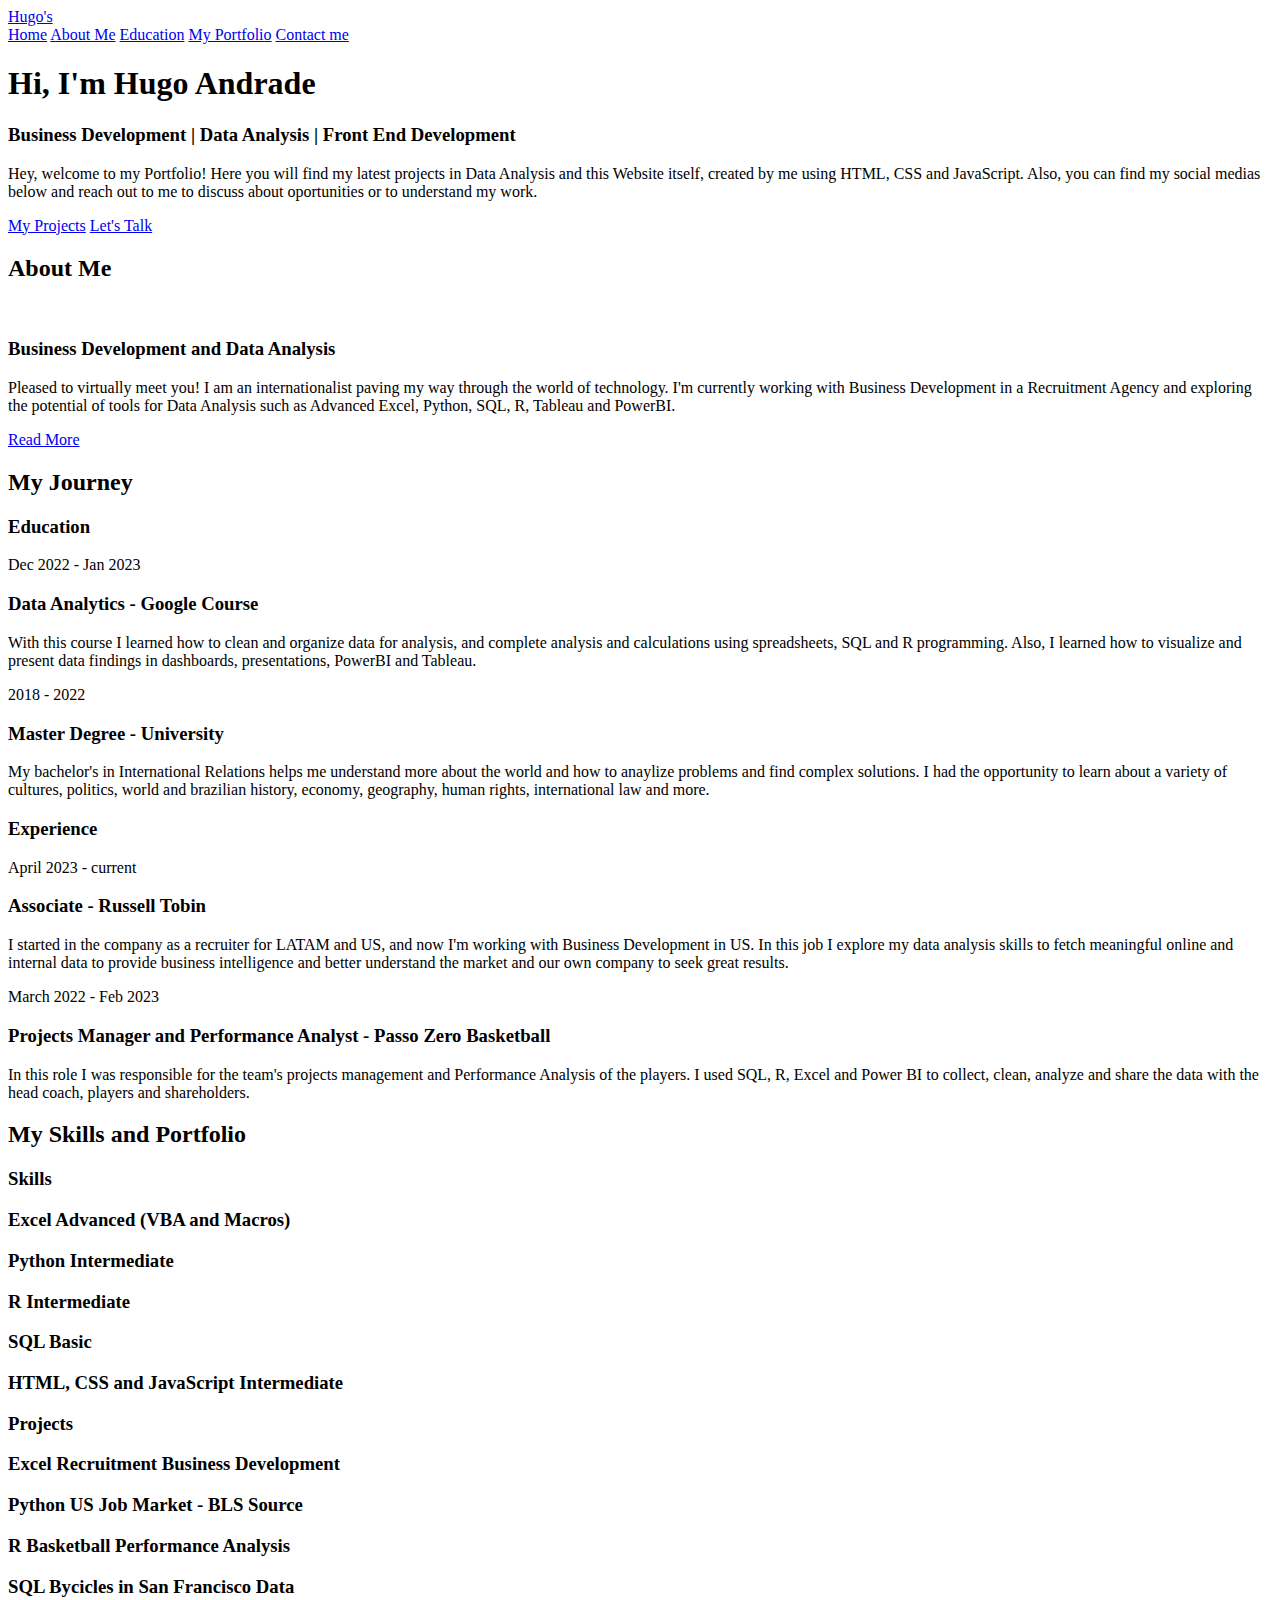
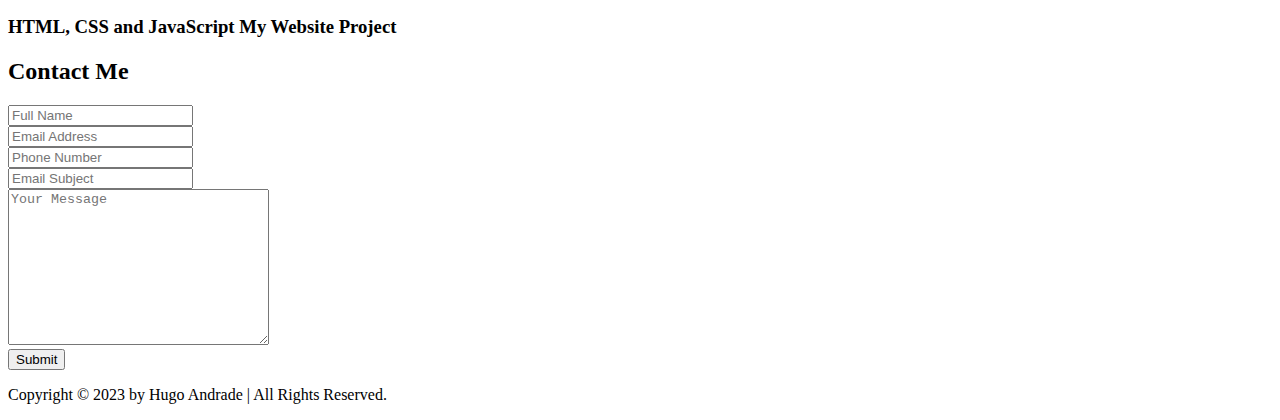
==== index.html @ 0be63600 "href update and grammar correction" ====
<!DOCTYPE html>
<html lang="en">

<head>
    <meta charset="UTF-8">
    <meta name="viewport" content="width=device-width, initial-scale=1.0">
    <title>Hugo's</title>

    <!-------- referenciando o css --------->
    <link rel="stylesheet" href="./css/style.css">
    <link rel="stylesheet" href="./css/all.css">
</head>

<body>

    <!-------- header and navbar ------->
    <header class="header">
        <a href="#" class="logo">Hugo's</a>

        <div><i class="fa-solid fa-bars" id="menu-icon"></i></div>

        <nav class="navbar">
            <a href="#home">Home</a>
            <a href="#about">About Me</a>
            <a href="#education">Education</a>
            <a href="#skills">My Portfolio</a>
            <a href="#contact">Contact me</a>

            <span class="active-nav"></span>
        </nav>
    </header>
    <!----X---- header and navbar ----X--->

    <!------- first content section -------->
    <section class="home" id="home">
        <div class="home-content">
            <h1>Hi, I'm Hugo Andrade</h1>
            <h3>Business Development | Data Analysis | Front End Development</h3>
            <p>Hey, welcome to my Portfolio! Here you will find my latest projects in Data Analysis and this Website
                itself, created by me using HTML, CSS and JavaScript. Also, you can find my social medias below and
                reach out to me to discuss about oportunities or to understand my work. </p>
            <div class="btn-box"> <!-- contact options buttons -->
                <a href="#" class="btns">My Projects</a>
                <a href="#" class="btns">Let's Talk</a>
            </div>
        </div>

        <div class="home-social"> <!-- social media buttons -->
            <a href="https://www.linkedin.com/in/hugo-andrade-5a9615271/"><i class="fa-brands fa-linkedin-in"></i></a>
            <a href="https://www.instagram.com/andrade_h/"><i class="fa-brands fa-instagram"></i></a>
            <a href="https://github.com/hgt154"><i class="fa-brands fa-github"></i></a>
            <a href="#"><i class="fa-brands fa-kaggle"></i></a>
        </div>
    </section>
    <!---X---- first content section ----X---->

    <!------- about section -------->
    <section class="about" id="about">
        <h2 class="heading">About <span>Me</span></h2>

        <div class="about-img">
            <img src="images/avatar.png" alt="">
            <span class="circle-spin"></span>
        </div>

        <div class="about-content">
            <h3>Business Development and Data Analysis</h3>
            <p>Pleased to virtually meet you! I am an internationalist paving my way through the world of technology. I'm
                currently working with Business Development in a Recruitment Agency and exploring the potential of tools
                for Data Analysis such as Advanced Excel, Python, SQL, R, Tableau and PowerBI.</p>

            <div class="btn-box about">
                <a href="#" class="btns">Read More</a>
            </div>
        </div>
    </section>
    <!---X---- about section ----X---->

    <!------- my journey section -------->
    <section class="education" id="education">
        <h2 class="heading">My <span>Journey</span></h2>

        <div class="education-row">

            <!------- education div -------->
            <div class="education-column">
                <h3 class="title">Education</h3>

                <div class="education-content">
                    <div class="content">
                        <div class="year"><i class="fa-regular fa-calendar"></i> Dec 2022 - Jan 2023</div>
                        <h3>Data Analytics - Google Course</h3>
                        <p>With this course I learned how to clean and organize data for analysis, and complete analysis
                            and calculations using spreadsheets, SQL and R programming. Also, I learned how to visualize
                            and
                            present data findings in dashboards, presentations, PowerBI and Tableau.</p>
                    </div>
                </div>

                <div class="education-box">
                    <div class="education-content">
                        <div class="content">
                            <div class="year"><i class="fa-regular fa-calendar"></i> 2018 - 2022</div>
                            <h3>Master Degree - University</h3>
                            <p>My bachelor's in International Relations helps me understand more about the world and how
                                to anaylize problems and find complex solutions. I had
                                the opportunity to learn about a variety of cultures, politics, world and brazilian
                                history, economy,
                                geography, human rights, international law and more.</p>
                        </div>
                    </div>
                </div>
            </div>
            <!---X---- education div ----X---->

            <!------- experience div -------->
            <div class="education-column">
                <h3 class="title">Experience</h3>

                <div class="education-box">
                    <div class="education-content">
                        <div class="content">
                            <div class="year"><i class="fa-regular fa-calendar"></i>April 2023 - current</div>
                            <h3>Associate - Russell Tobin</h3>
                            <p>I started in the company as a recruiter for LATAM and US, and now I'm working with
                                Business Development in US. In this job I explore my data analysis skills to fetch
                                meaningful online and internal data to provide business intelligence and better
                                understand
                                the market and our own company to seek great results.</p>
                        </div>
                    </div>

                    <div class="education-content">
                        <div class="content">
                            <div class="year"><i class="fa-regular fa-calendar"></i> March 2022 - Feb 2023</div>
                            <h3>Projects Manager and Performance Analyst - Passo Zero Basketball</h3>
                            <p>In this role I was responsible for the team's projects management and Performance
                                Analysis of the players. I used SQL, R, Excel and Power BI to collect, clean, analyze
                                and share the data with the head coach, players and shareholders.</p>
                        </div>
                    </div>
                </div>
            </div>
            <!---X---- experience div ----X---->
        </div>
    </section>
    <!---X---- my journey section ----X---->

    <!------- skills and portfolio presentation section -------->
    <section class="skills" id="skills">
        <h2 class="heading">My <span>Skills and Portfolio</span></h2>

        <div class="skills-row">
            <!------- skills div -------->
            <div class="skills-column">
                <h3 class="title">Skills</h3>

                <div class="skills-box">
                    <div class="skills-content">
                        <div class="progress">
                            <h3>Excel <span>Advanced (VBA and Macros)</span></h3>
                        </div>

                        <div class="progress">
                            <h3>Python <span>Intermediate</span></h3>
                        </div>

                        <div class="progress">
                            <h3>R <span>Intermediate</span></h3>
                        </div>

                        <div class="progress">
                            <h3>SQL <span>Basic</span></h3>
                        </div>

                        <div class="progress">
                            <h3>HTML, CSS and JavaScript <span>Intermediate</span></h3>
                        </div>
                    </div>
                </div>
            </div>
            <!---X---- skills div ----X---->

            <!------- portfolio div -------->
            <div class="skills-column">
                <h3 class="title">Projects</h3>

                <div class="skills-box">
                    <div class="skills-content">
                        <div class="progress">
                            <h3>Excel <span>Recruitment Business Development</span></h3>
                        </div>

                        <div class="progress">
                            <h3>Python <span>US Job Market - BLS Source</span></h3>
                        </div>

                        <div class="progress">
                            <h3>R <span>Basketball Performance Analysis</span></h3>
                        </div>

                        <div class="progress">
                            <h3>SQL <span>Bycicles in San Francisco Data</span></h3>
                        </div>

                        <div class="progress">
                            <h3>HTML, CSS and JavaScript <span>My Website Project</span></h3>
                        </div>
                    </div>
                </div>
            </div>
            <!---X---- portfolio div ----X---->
        </div>
    </section>
    <!---X---- skills and portfolio presentation section ----X---->

    <!------- contact section -------->
    <section class="contact" id="contact">
        <h2 class="heading">Contact <span>Me</span></h2>

        <form action="#">
            <div class="input-box">
                <div class="input-field">
                    <input type="text" placeholder="Full Name" required>
                    <span class="focus"></span>
                </div>
                <div class="input-field">
                    <input type="text" placeholder="Email Address" required>
                    <span class="focus"></span>
                </div>
            </div>

            <div class="input-box">
                <div class="input-field">
                    <input type="number" placeholder="Phone Number" required>
                    <span class="focus"></span>
                </div>
                <div class="input-field">
                    <input type="text" placeholder="Email Subject" required>
                    <span class="focus"></span>
                </div>
            </div>

            <div class="textarea-field">
                <textarea name="" id="" cols="30" rows="10" placeholder="Your Message" required></textarea>
                <span class="focus"></span>
            </div>

            <div class="btn-box form">
                <button type="submit" class="btns">Submit</button>
            </div>
        </form>
    </section>
    <!---X---- contact section ----X---->

    <!------- footer section -------->
    <footer class="footer">
        <div class="footer-text">
            <p>Copyright &copy; 2023 by Hugo Andrade | All Rights Reserved.</p>
        </div>

        <div class="footer-iconTop">
            <a href="#"><i class="fa-solid fa-arrow-up"></i></a>
        </div>
    </footer>
    <!---X---- footer section ----X---->

    <!------- referenciando o javascript -------->
    <script src="js/main.js"></script>
</body>

</html>
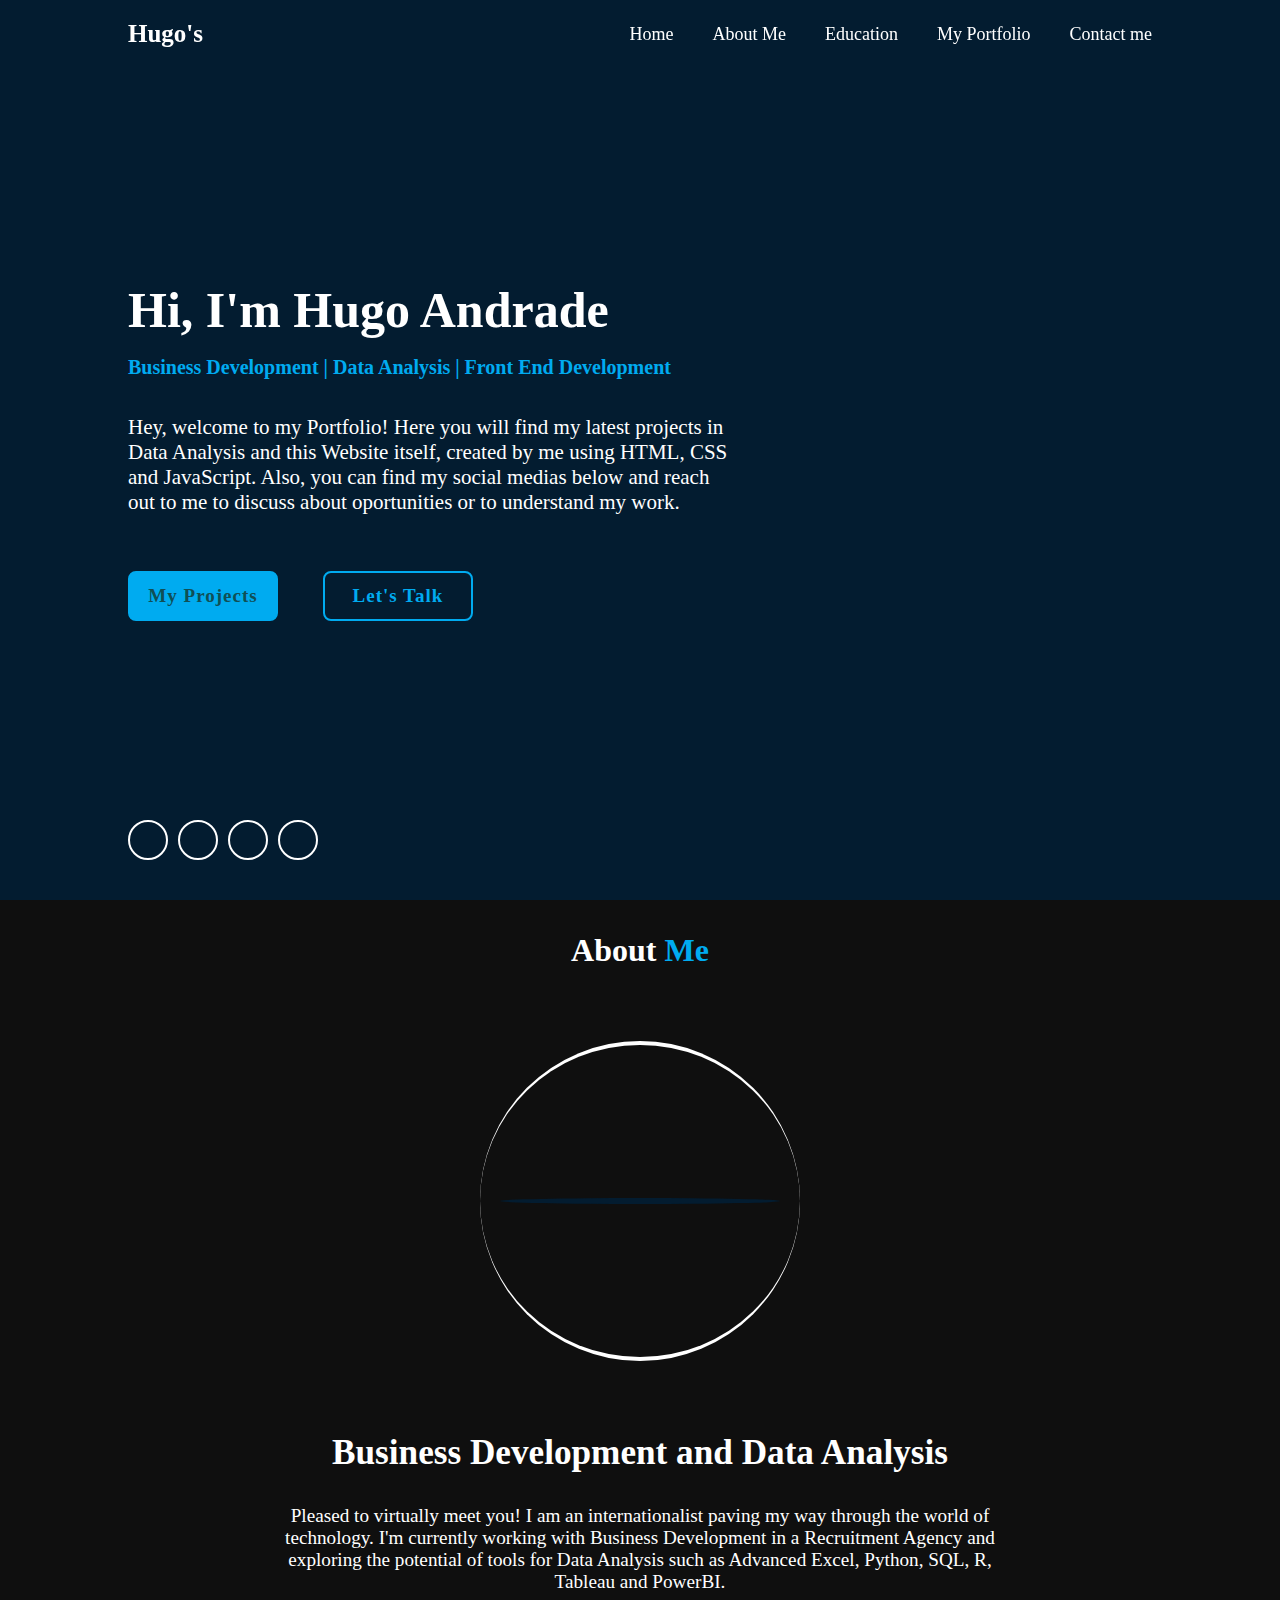
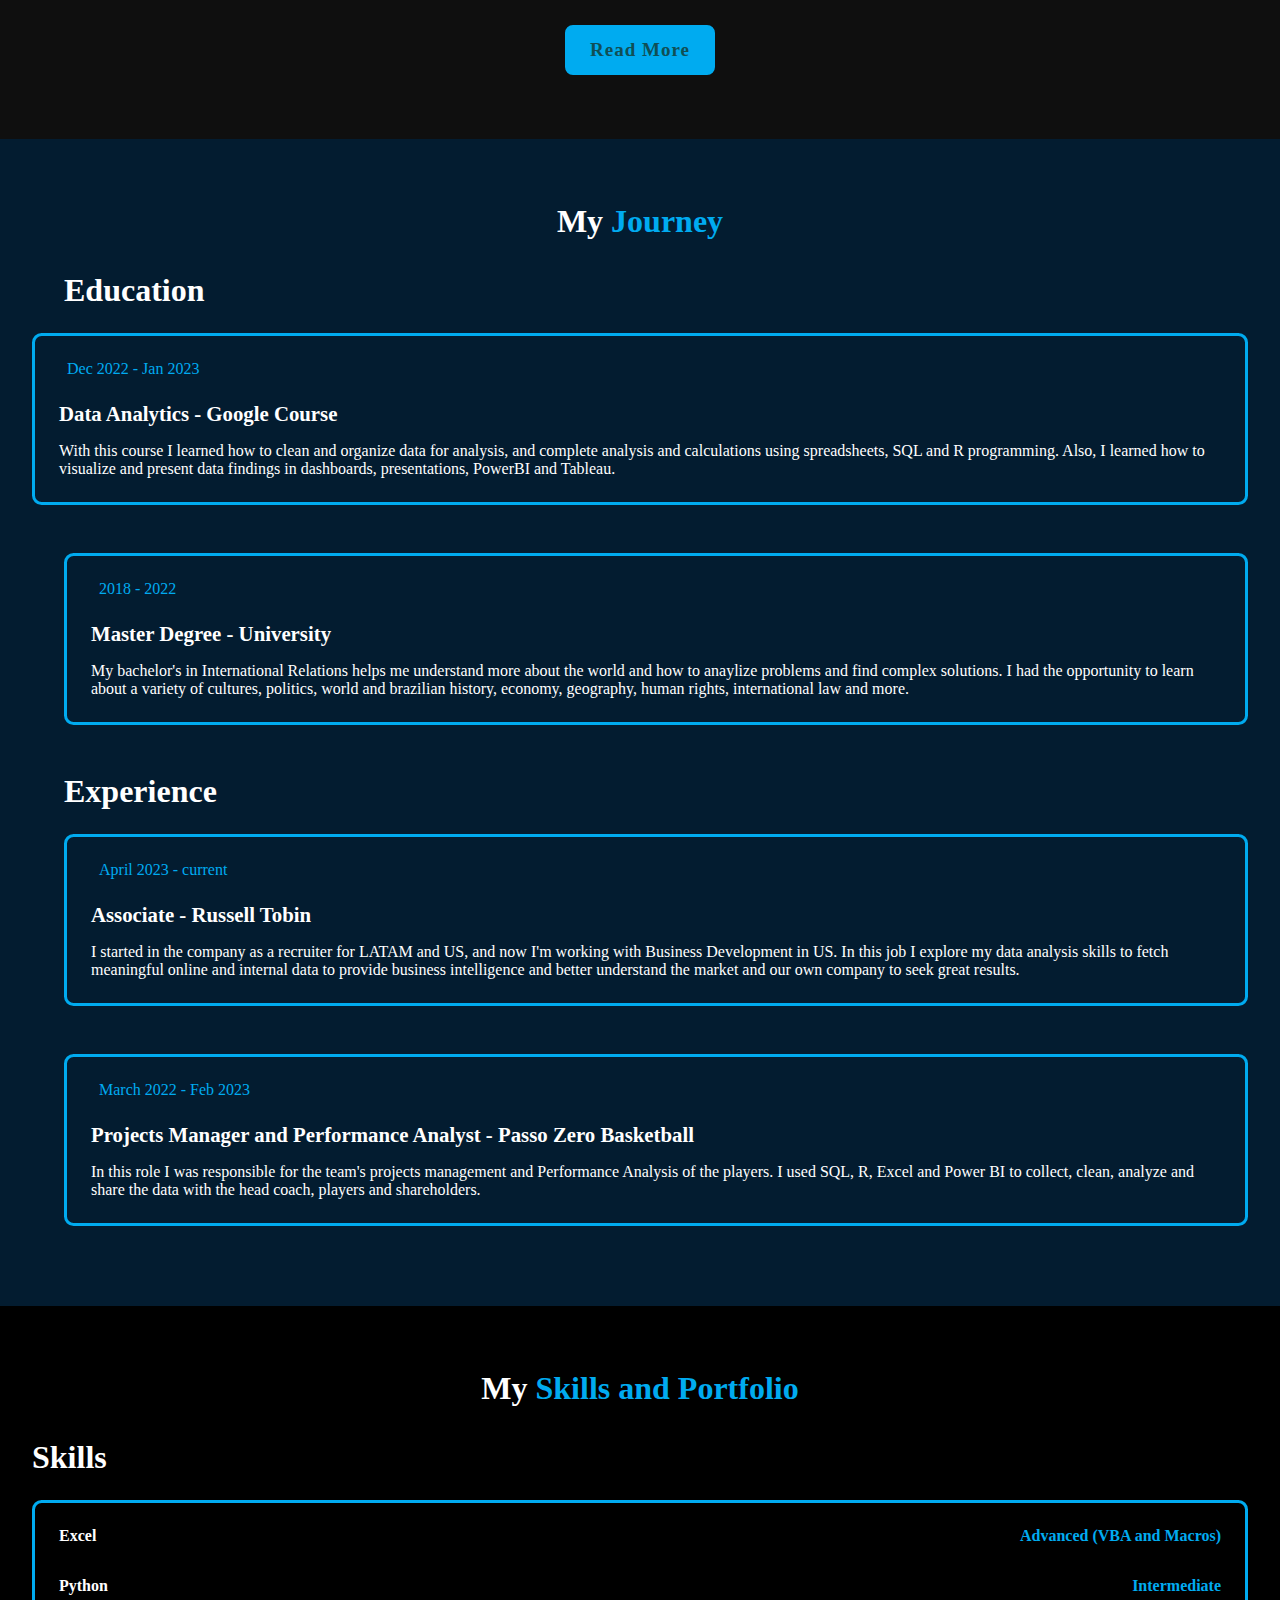
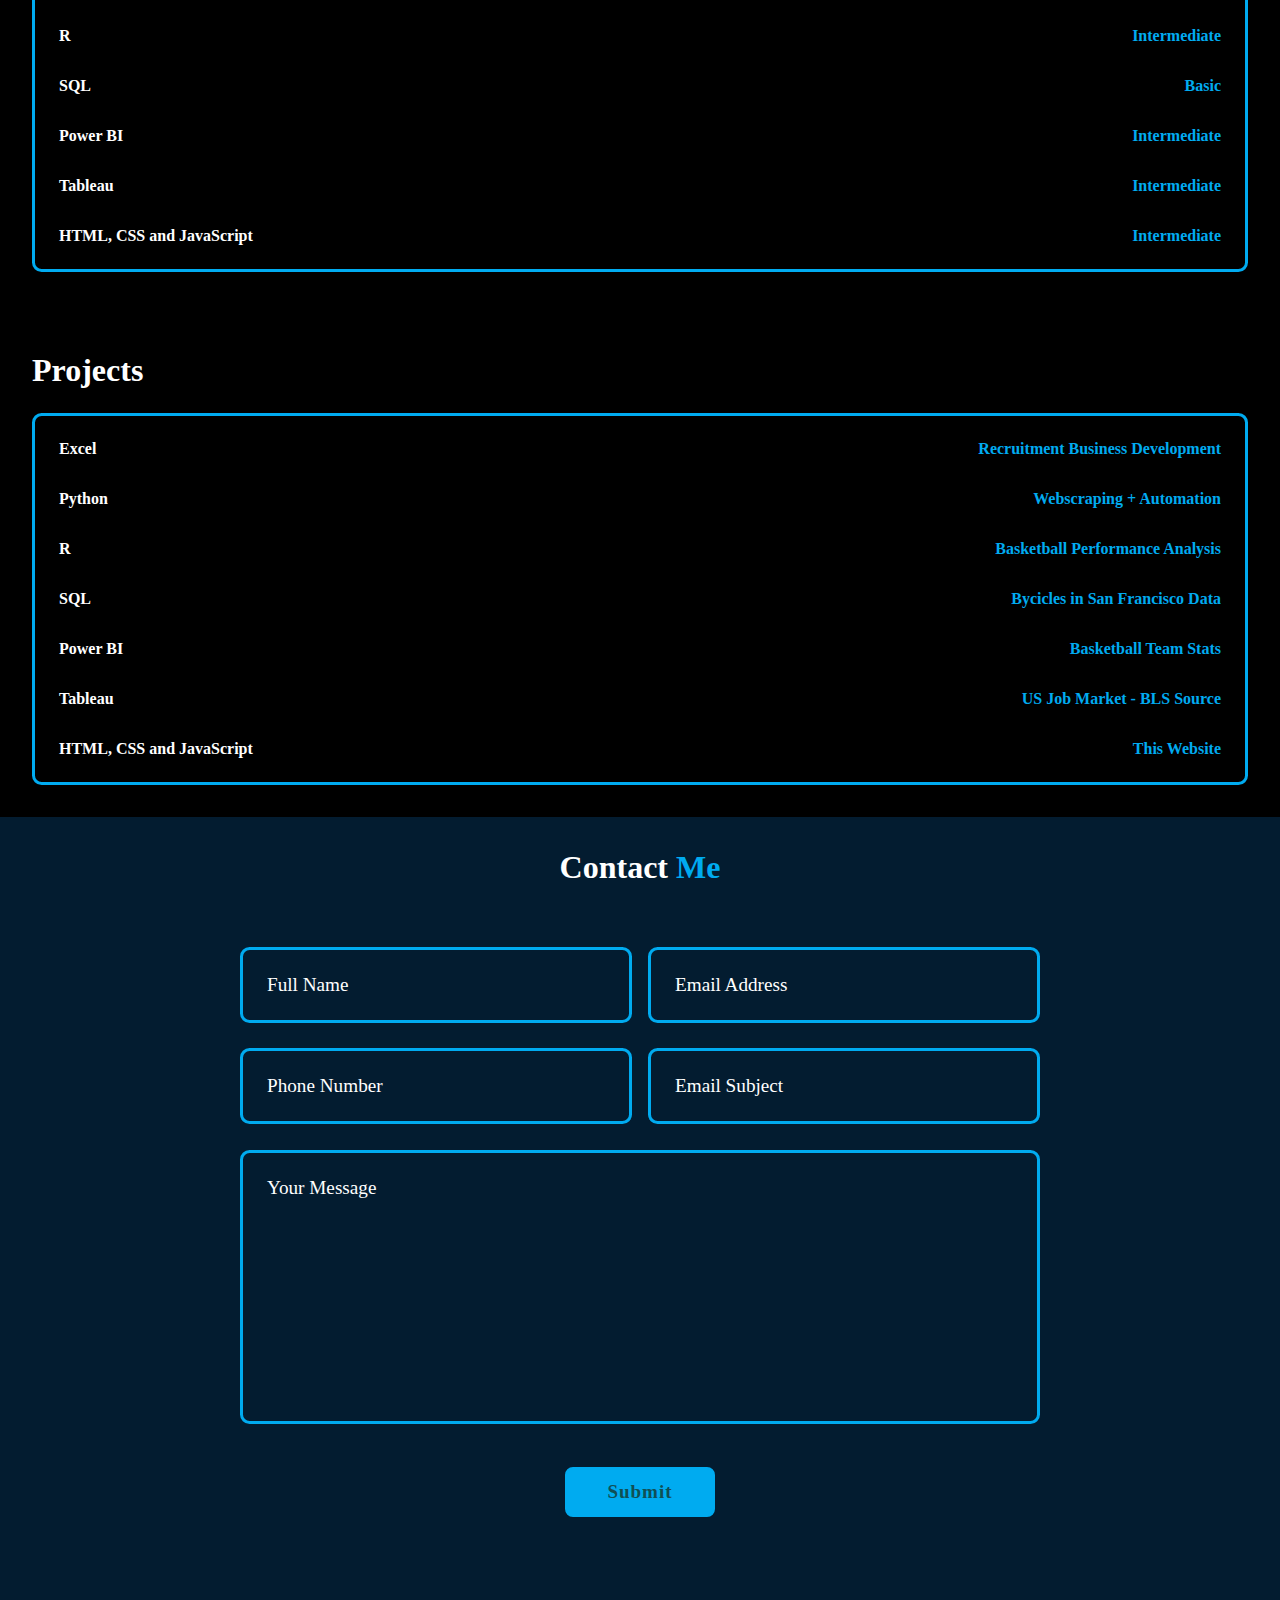
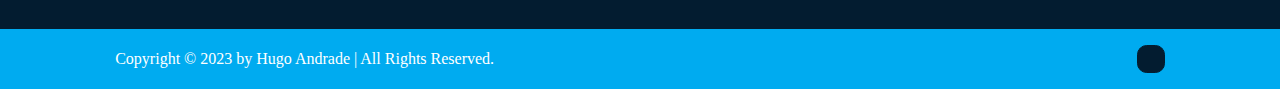
==== commit 43639bef: "content and style update" ====
--- a/index.html
+++ b/index.html
@@ -41,14 +41,14 @@
                 reach out to me to discuss about oportunities or to understand my work. </p>
             <div class="btn-box"> <!-- contact options buttons -->
                 <a href="#" class="btns">My Projects</a>
-                <a href="#" class="btns">Let's Talk</a>
+                <a href="mailto:hugosg1@gmail.com" class="btns">Let's Talk</a>
             </div>
         </div>
 
         <div class="home-social"> <!-- social media buttons -->
-            <a href="https://www.linkedin.com/in/hugo-andrade-5a9615271/"><i class="fa-brands fa-linkedin-in"></i></a>
-            <a href="https://www.instagram.com/andrade_h/"><i class="fa-brands fa-instagram"></i></a>
-            <a href="https://github.com/hgt154"><i class="fa-brands fa-github"></i></a>
+            <a href="https://www.linkedin.com/in/hugo-andrade-5a9615271/" target="_blank"><i class="fa-brands fa-linkedin-in"></i></a>
+            <a href="https://www.instagram.com/andrade_h/" target="_blank"><i class="fa-brands fa-instagram"></i></a>
+            <a href="https://github.com/hgt154" target="_blank"><i class="fa-brands fa-github"></i></a>
             <a href="#"><i class="fa-brands fa-kaggle"></i></a>
         </div>
     </section>
@@ -70,7 +70,7 @@
                 for Data Analysis such as Advanced Excel, Python, SQL, R, Tableau and PowerBI.</p>
 
             <div class="btn-box about">
-                <a href="#" class="btns">Read More</a>
+                <a href="https://drive.google.com/file/d/1Zza1rXLNxxzcy_-wwME90861HORO2G9K/view?usp=sharing" target="_blank" class="btns">Read More</a>
             </div>
         </div>
     </section>
@@ -174,6 +174,14 @@
                         </div>
 
                         <div class="progress">
+                            <h3>Power BI <span>Intermediate</span></h3>
+                        </div>
+
+                        <div class="progress">
+                            <h3>Tableau <span>Intermediate</span></h3>
+                        </div>
+
+                        <div class="progress">
                             <h3>HTML, CSS and JavaScript <span>Intermediate</span></h3>
                         </div>
                     </div>
@@ -192,7 +200,7 @@
                         </div>
 
                         <div class="progress">
-                            <h3>Python <span>US Job Market - BLS Source</span></h3>
+                            <h3>Python <span>Webscraping + Automation</span></h3>
                         </div>
 
                         <div class="progress">
@@ -204,7 +212,15 @@
                         </div>
 
                         <div class="progress">
-                            <h3>HTML, CSS and JavaScript <span>My Website Project</span></h3>
+                            <h3>Power BI <span>Basketball Team Stats</span></h3>
+                        </div>
+
+                        <div class="progress">
+                            <h3>Tableau <span>US Job Market - BLS Source</span></h3>
+                        </div>
+
+                        <div class="progress">
+                            <h3>HTML, CSS and JavaScript <span>This Website</span></h3>
                         </div>
                     </div>
                 </div>
--- a/css/style.css
+++ b/css/style.css
@@ -0,0 +1,666 @@
+@import url(../css/fonts.css);
+
+/*-------- "root" funciona como uma pseudo classe e permite utilizar uma variável a partir de qualquer lugar do projeto ------ */
+:root{
+    /*colors palette*/
+    --text-gray: #3f4954;
+    --text-light: #686666da;
+    --bg-color: #0f0f0f;
+    --white: #ffffff;
+    --midnight: #104f55;
+    --light-blue: #00abf0;
+    --img-color: #031C30;
+
+    /*gradient colors*/
+    --sky: background-image: linear-gradient(to top, #a18cd1 0%, #fbc2eb 100%);
+
+    /*font-family temas*/
+    --Abel: 'Abel', cursive;
+    --Anton: 'Anton', cursive;
+    --Josefina: 'Josefina', cursive;
+    --Lexend: 'Lexend', cursive;
+    --Livvic: 'Livvic', cursive;
+}
+/*----x---- root ----x----*/
+
+/*--------- global ---------*/
+* {
+    margin: 0;
+    padding: 0;
+    box-sizing: border-box;
+    font-family: var(--Josefina);
+}
+
+/*----x---- global ----x----*/
+
+body {
+    font-family: var(--Josefina);
+    color: var(--white);
+    background: #031C30;
+}
+
+/*--------- header ---------*/
+.header {
+    position: fixed;
+    top: 0;
+    left: 0;
+    width: 100%;
+    padding: 20px 10%;
+    background: transparent;
+    display: flex;
+    justify-content: space-between;
+    align-items: center;
+    z-index: 100;
+    transition: .3s;
+}
+
+.header.sticky {
+    background: var(--light-blue);
+    opacity: 90%;
+}
+
+.logo {
+    font-size: 25px;
+    color: var(--white);
+    text-decoration: none;
+    font-weight: 600;
+}
+
+.logo:hover {
+    color: #00abf0;
+}
+
+/*----x---- header ----x----*/
+
+/*--------- navbar ---------*/
+.navbar a {
+    font-size: 18px;
+    color: var(--white);
+    text-decoration: none;
+    font-weight: 400;
+    margin-left: 35px;
+    transition: .3s;
+}
+
+.navbar a:hover{
+    color: #00abf0; 
+}
+
+#menu-icon {
+    display: none;
+    font-size: 2.5rem;
+    color: var(--white);
+    cursor: pointer;
+}
+/*----x---- navbar ----x----*/
+
+/*--------- first section content ---------*/
+.home {
+    background-image: url('../images/adobe3.jpg');
+    background-repeat: no-repeat;
+    background-size: cover;
+    background-position: center;
+    height: 100vh;
+    display: flex;
+    align-items: center;
+    padding: 0 10%;
+}
+
+.home-content {
+    max-width: 600px;
+    z-index: 99;
+}
+
+.home-content h1 {
+    font-size: 50px;
+    font-weight: 700;
+    line-height: 1.2;
+    padding-bottom: 1rem;
+}
+
+.home-content h3 {
+    font-size: 20px;
+    font-weight: 700;
+    color: #00abf0;
+    padding-bottom: 1rem;
+}
+
+.home-content p {
+    font-size: 21px;
+    margin: 20px 0 40px;
+    padding-bottom: 1rem;
+}
+
+.home-content .btn-box { 
+    display: flex;
+    justify-content: space-between;
+    width: 345px;
+    height: 50px;
+}
+
+.btn-box a {
+    position: relative;
+    display: inline-flex;
+    justify-content: center;
+    align-items: center;
+    width: 150px;
+    height: 100%;
+    background: #00abf0;
+    border: 2px solid #00abf0;
+    border-radius: 8px;
+    font-size: 19px;
+    color: var(--midnight);
+    text-decoration: none;
+    font-weight: 600;
+    letter-spacing: 1px;
+    z-index: 1;
+    overflow: hidden;
+    transition: .5s;
+}
+
+.btn-box a:hover {  /*button special effect */
+    color: var(--white);
+}
+
+.btn-box a:nth-child(2) {
+    background: transparent;
+    color: #00abf0;
+}
+
+.btn-box a:nth-child(2):hover {
+    color: var(--white);
+}
+
+.btn-box a:nth-child(2)::before {
+    background: #00abf0;
+}
+
+.btn-box a::before {
+    content: '';
+    position: absolute;
+    top: 0;
+    left: 0;
+    width: 0;
+    height: 100%;
+    background: var(--midnight);
+    transition: .5s;
+    z-index: -1;
+}
+
+.btn-box a:hover::before {
+    width: 100%;
+}
+
+.home-social { /*social media buttons*/
+    position: absolute;
+    bottom: 40px;
+    width: 190px;
+    display: flex;
+    justify-content: space-between;
+}
+
+.home-social a {
+    position: relative;
+    display: inline-flex;
+    height: 40px;
+    width: 40px;
+    align-items: center;
+    justify-content: center;
+    background: transparent;
+    border: 2px solid var(--white);
+    border-radius: 50%;
+    font-size: 20px;
+    color: #00abf0;
+    text-decoration: none;
+    z-index: 1;
+    transition: .5s;
+    overflow: hidden;
+}
+
+.home-social a:hover { /*social media effects*/
+    color: var(--white);
+}
+
+.home-social a::before {
+    content: '';
+    position: absolute;
+    top: 0;
+    left: 0;
+    width: 0;
+    height: 100%;
+    background: #00abf0;
+    transition: .5s;
+    z-index: -1;
+    overflow: hidden;
+}
+
+.home-social a:hover::before {
+    content: '';
+    position: absolute;
+    top: 0;
+    left: 0;
+    width: 100%;
+    height: 100%;
+    transition: .5s;
+    z-index: -1;
+}
+/*----X----- first section content -----X----*/
+
+/*--------- about section content ---------*/
+.about {
+    display: flex;
+    justify-content: center;
+    align-items: center;
+    flex-direction: column;
+    gap: 2rem;
+    padding-bottom: 2rem;
+    background: #0f0f0f;
+}
+
+.heading {
+    font-size: 2rem;
+    text-align: center;
+    padding-top: 2rem;
+}
+
+span {
+    color: var(--light-blue);
+}
+
+.about-img {
+    position: relative;
+    width: 25rem;
+    height: 25rem;
+    border-radius: 50%;
+    display: flex;
+    justify-content: center;
+    align-items: center;
+}
+
+.about-img img {
+    width: 70%;
+    border-radius: 50%;
+    border: .2rem solid #031C30;
+}
+
+.about-img .circle-spin {
+    position: absolute;
+    top: 50%;
+    left: 50%;
+    transform: translate(-50%, -50%) rotate(0);
+    width: 80%;
+    height: 80%;
+    border-radius: 50%;
+    border-top: .3rem solid var(--white);
+    border-bottom: .3rem solid var(--white);
+    border-left: .3rem solid --light-blue;
+    border-right: .3rem solid --light-blue;
+}
+
+.about-content {
+    text-align: center;
+    width: 60%;
+}
+
+.about-content h3 {
+    font-size: 2.2rem;
+}
+
+.about-content p {
+    font-size: 1.2rem;
+    margin: 2rem 0 2rem;
+}
+
+.btn-box .btns {
+    display: inline-flex;
+    width: 150px;
+    height: 50px;
+}
+/*----X----- about section content -----X----*/
+
+/*--------- education section content ---------*/
+.education  {
+    display: flex;
+    justify-content: center;
+    align-items: center;
+    flex-direction: column;
+    min-height: auto;
+    padding: 2rem 2rem;
+}
+
+.education .education-row {
+    display: flex;
+    flex-wrap: wrap;
+    padding-top: 2rem;
+}
+
+.education-row .education-column {
+    flex: 1 1 40rem;
+}
+
+.education-column .title {
+    font-size: 2rem;
+    margin: 0 0 1.5rem 2rem;
+}
+
+.education-box .education-content {
+    position: relative;
+    padding-left: 2rem;
+    justify-content: space-between;
+    align-content: center;
+    align-items: center;
+}
+
+.education-content .content {
+    position: relative;
+    padding: 1.5rem;
+    border: .2rem solid var(--light-blue);
+    border-radius: .6rem;
+    margin-bottom: 3rem;
+    overflow: hidden;
+}
+
+.education-content .content::before {
+    content: '';
+    position: absolute;
+    top: 0;
+    left: 0;
+    width: 0;
+    height: 100%;
+    background: var(--light-blue);
+    z-index: -1; 
+    transition: .5s;
+    opacity: 50%;
+}
+
+.education-content .content:hover::before {
+    width: 100%;
+}
+
+.education-content .content .year {
+    font-size: 1rem;
+    color: var(--light-blue);
+    padding-bottom: 1.5rem;
+}
+
+.education-content .content .year i {
+    padding-right: .5rem;
+}
+
+.education-content .content h3 {
+    font-size: 1.3rem;
+    padding-bottom: 1rem;
+}
+/*----X----- education section content -----X----*/
+
+/*--------- skills and portfolio presentation section content ---------*/
+.skills  {
+    min-height: auto;
+    padding-bottom: 5rem;
+    background: black;
+    padding: 2rem 2rem;
+}
+
+.skills .skills-row {
+    display: flex;
+    flex-wrap: wrap;
+    gap: 5rem;
+    padding-top: 2rem;
+}
+
+.skills-row .skills-column {
+    flex: 1 1 40rem;
+}
+
+.skills-column .title {
+    font-size: 2rem;
+    margin: 0 0 1.5rem;
+}
+
+.skills-box .skills-content {
+    position: relative;
+    border: .2rem solid var(--light-blue);
+    border-radius: .6rem;
+    padding: .5rem 1.5rem;
+}
+
+.skills-content .progress {
+    padding: 1rem 0;
+}
+
+.skills-content .progress h3 {
+    font-size: 1rem;
+    display: flex;
+    justify-content: space-between;
+}
+/*----X----- skills and portfolio presentation section content -----X----*/
+
+/*--------- contact form ---------*/
+.contact {
+    background: var(--img-color);
+    min-height: auto;
+    padding-bottom: 7rem;
+}
+
+.contact form {
+    padding-top: 3rem;
+    max-width: 50rem;
+    margin: 0 auto;
+    text-align: center;
+}
+
+.contact form .input-box {
+    position: relative;
+    display: flex;
+    justify-content: space-between;
+    flex-wrap: wrap;
+}
+
+.contact form .input-box .input-field {
+    position: relative;
+    width: 49%;
+    margin: .8rem 0;
+}
+
+.contact form .input-box .input-field input,
+.contact form .textarea-field textarea {
+    width: 100%;
+    height: 100%;
+    padding: 1.5rem;
+    font-size: 1.2rem;
+    color: #00abf0;
+    background: transparent;
+    border-radius: .6rem;
+    border: .2rem solid var(--light-blue);
+}
+
+.contact form .input-box .input-field input::placeholder,
+.contact form .textarea-field textarea::placeholder {
+    color: var(--white);
+}
+
+.contact form .focus {
+    position: absolute;
+    top: 0;
+    left: 0;
+    width: 0;
+    height: 100%;
+    background: var(--light-blue);
+    border-radius: .6rem;
+    z-index: -1;
+    transition: .5s;
+}
+
+.contact form .input-box .input-field input:focus~.focus,
+.contact form .textarea-field textarea:valid~.focus {
+    width: 100%;
+}
+
+
+.contact form .textarea-field {
+    position: relative;
+    margin: .8rem 0 2.7rem;
+    display: flex;
+}
+
+.contact form .textarea-field textarea {
+    resize: none;
+}
+
+.contact form .btn-box .btns {
+    cursor: pointer;
+    position: relative;
+    display: inline-flex;
+    justify-content: center;
+    align-items: center;
+    width: 150px;
+    height: 50px;
+    background: #00abf0;
+    border: 2px solid #00abf0;
+    border-radius: 8px;
+    font-size: 19px;
+    color: var(--midnight);
+    text-decoration: none;
+    font-weight: 600;
+    letter-spacing: 1px;
+    z-index: 1;
+    overflow: hidden;
+    transition: .5s;
+}
+/*----X----- contact form -----X----*/
+
+/*--------- footer ---------*/
+.footer {
+    display: flex;
+    justify-content: space-between;
+    align-items: center;
+    flex-wrap: wrap;
+    padding: 1rem 9%;
+    background: var(--light-blue);
+}
+
+.footer-text p {
+    font-size: 1rem;
+}
+
+.footer-iconTop a {
+    position: relative;
+    display: inline-flex;
+    justify-content: center;
+    align-items: center;
+    padding: .8rem;
+    background: var(--img-color);
+    border: .1rem solid var(--img-color);
+    border-radius: .6rem;
+    z-index: 1;
+    overflow: hidden;
+}
+
+.footer-iconTop a::before {
+    content: '';
+    position: absolute;
+    top: 0;
+    left: 0;
+    width: 0;
+    height: 100%;
+    background: var(--light-blue);
+    z-index: -1;
+    transition: .5s;
+}
+
+.footer-iconTop a:hover::before {
+    width: 100%;
+}
+
+.footer-iconTop a i {
+    font-size: 1.2rem;
+    color: var(--white);
+    transition: .5s;
+}
+/*----X----- footer -----X----*/
+
+/* BREAKPOINTS */
+@media (max-width: 1200px) {
+    html {
+        font-size: 55%;
+    }
+
+}
+
+@media (max-width: 991px) {
+    .header {
+        padding: 2rem 4%;
+    }
+
+    .heading {
+        padding-top: .1rem;
+    }
+
+    section {
+        padding: 5rem 4% 2rem;
+    }
+
+    .home {
+        padding: 5rem 4% 2rem;
+    }
+
+    .footer {
+        padding: 2rem 4%;
+    }
+}
+
+@media (max-width: 768px) {
+    .header {
+        background: var(--light-blue);
+    }
+
+    #menu-icon {
+        display: block;
+    }
+
+    .home {
+        font-size: 10%;
+    }
+   
+    .navbar {
+        position: absolute;
+        top: 100%;
+        left: -100%;
+        width: 100%;
+        padding: 1rem 4%;
+        background: var(--img-color);
+        box-shadow: 0 .5rem 1rem rgba(0, 0, 0, .2);
+        z-index: 1;
+        transition: .25s ease;
+        transition-delay: .25s;
+    }
+
+    .navbar.active {
+        left: 0;
+        transition-delay: 0s;
+    }
+
+    .navbar .active-nav {
+        position: absolute;
+        top: 0;
+        left: -100%;
+        width: 100%;
+        height: 100%;
+        background: var(--light-blue);
+        border-top: .1rem solid rgba(0, 0, 0, .2);
+        z-index: -1;
+        transition: .25s ease;
+        transition-delay: 0s;
+    }
+
+    .navbar.active .active-nav {
+        left: 0;
+        transition-delay: .25s;
+    }
+
+    .navbar a {
+        display: block;
+        font-size: 2rem;
+        margin: 3rem 0;
+    }
+}
